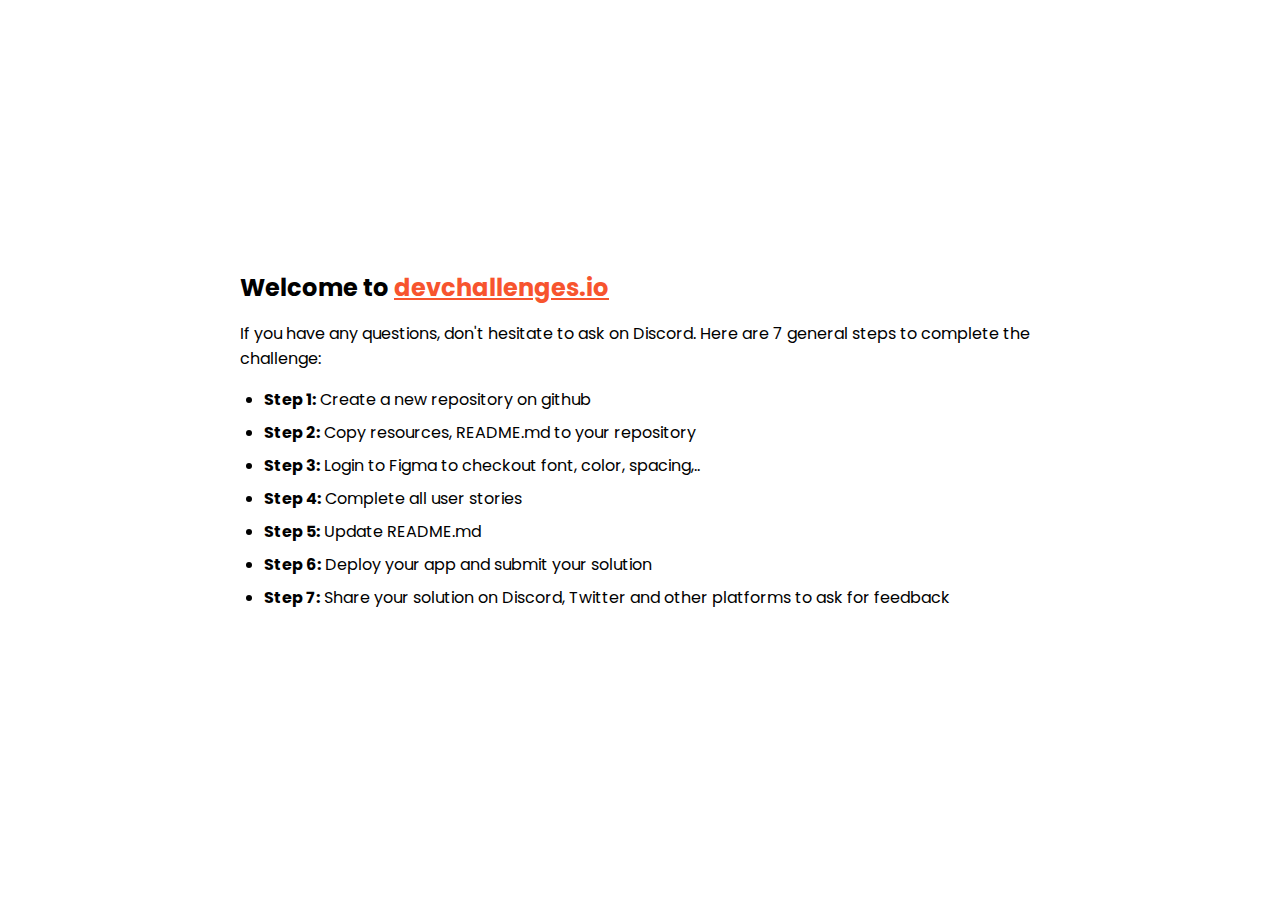
==== index.html @ e15d5da2 "First setup" ====
<!DOCTYPE html>
<html lang="en">
  <head>
    <meta charset="utf-8" />
    <meta
      name="viewport"
      content="width=device-width, initial-scale=1,
  maximum-scale=5"
    />

    <link rel="icon" href="devchallenges.png" />

    <link
      rel="shortcut icon"
      type="image/x-icon"
      href="https://devchallenges.io/"
    />

    <link
      href="https://fonts.googleapis.com/css2?family=Poppins:wght@400;500&display=swap"
      rel="stylesheet"
    />

    <title>Devchallenges</title>

    <style>
      body {
        font-family: "Poppins", sans-serif;
      }

      ul {
        padding-left: 24px;
      }

      li {
        margin-bottom: 8px;
      }

      .welcome {
        max-width: 800px;
        margin: 0 auto;
      }

      .welcome-text {
        margin-top: 30vh;
        font-weight: 500;
      }

      .welcome-text p {
        font-size: 1rem;
        font-weight: 400;
      }

      .welcome-text h1 {
        font-size: 1.5rem;
      }

      .welcome-text a {
        color: #f7542e;
      }
    </style>
  </head>
  <body>
    <div class="welcome">
      <div class="welcome-text">
        <h1>
          Welcome to
          <a href="https://devchallenges.io/" target="_blank"
            >devchallenges.io</a
          >
        </h1>

        <p>
          If you have any questions, don't hesitate to ask on Discord. Here are
          7 general steps to complete the challenge:
        </p>
      </div>

      <ul>
        <li><b>Step 1:</b> Create a new repository on github</li>
        <li><b>Step 2:</b> Copy resources, README.md to your repository</li>
        <li>
          <b>Step 3:</b> Login to Figma to checkout font, color, spacing,..
        </li>
        <li><b>Step 4:</b> Complete all user stories</li>
        <li><b>Step 5:</b> Update README.md</li>
        <li><b>Step 6:</b> Deploy your app and submit your solution</li>
        <li>
          <b>Step 7:</b> Share your solution on Discord, Twitter and other
          platforms to ask for feedback
        </li>
      </ul>
    </div>
  </body>
</html>
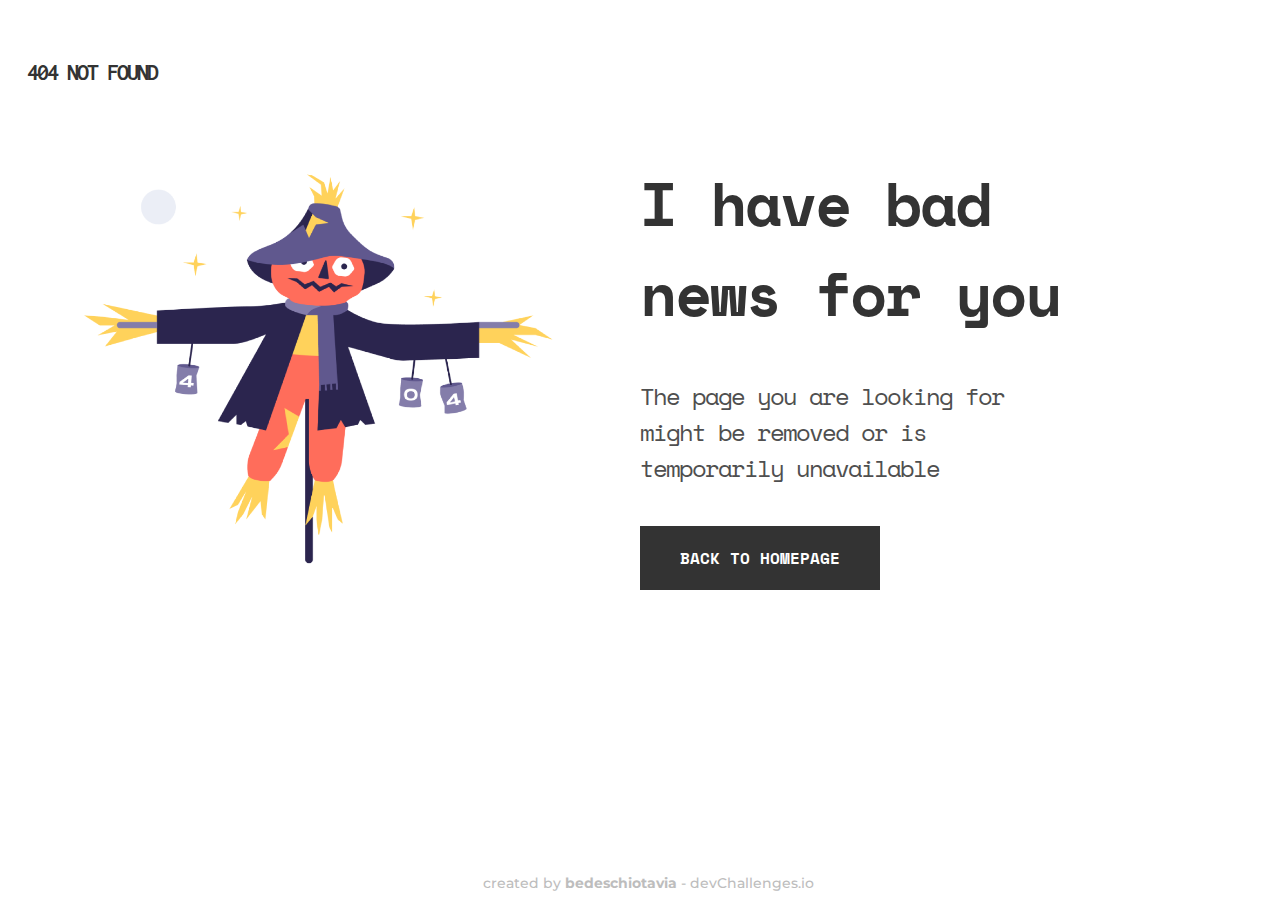
==== commit 7bc4c830: "Change index page" ====
--- a/index.html
+++ b/index.html
@@ -1,95 +1,34 @@
 <!DOCTYPE html>
 <html lang="en">
-  <head>
-    <meta charset="utf-8" />
-    <meta
-      name="viewport"
-      content="width=device-width, initial-scale=1,
-  maximum-scale=5"
-    />
+<head>
+    <title>404 NOT FUND</title>
+    <meta charset="UTF-8">
+    <meta name="viewport" content="width=device-width, initial-scale=1.0">
+    <link rel="stylesheet" href="style.css">
+    <link rel="icon" type="image/x-icon" href="/devchallenges.png">
 
-    <link rel="icon" href="devchallenges.png" />
-
-    <link
-      rel="shortcut icon"
-      type="image/x-icon"
-      href="https://devchallenges.io/"
-    />
-
-    <link
-      href="https://fonts.googleapis.com/css2?family=Poppins:wght@400;500&display=swap"
-      rel="stylesheet"
-    />
-
-    <title>Devchallenges</title>
-
-    <style>
-      body {
-        font-family: "Poppins", sans-serif;
-      }
-
-      ul {
-        padding-left: 24px;
-      }
-
-      li {
-        margin-bottom: 8px;
-      }
-
-      .welcome {
-        max-width: 800px;
-        margin: 0 auto;
-      }
-
-      .welcome-text {
-        margin-top: 30vh;
-        font-weight: 500;
-      }
-
-      .welcome-text p {
-        font-size: 1rem;
-        font-weight: 400;
-      }
-
-      .welcome-text h1 {
-        font-size: 1.5rem;
-      }
-
-      .welcome-text a {
-        color: #f7542e;
-      }
-    </style>
-  </head>
-  <body>
-    <div class="welcome">
-      <div class="welcome-text">
-        <h1>
-          Welcome to
-          <a href="https://devchallenges.io/" target="_blank"
-            >devchallenges.io</a
-          >
-        </h1>
-
-        <p>
-          If you have any questions, don't hesitate to ask on Discord. Here are
-          7 general steps to complete the challenge:
-        </p>
-      </div>
-
-      <ul>
-        <li><b>Step 1:</b> Create a new repository on github</li>
-        <li><b>Step 2:</b> Copy resources, README.md to your repository</li>
-        <li>
-          <b>Step 3:</b> Login to Figma to checkout font, color, spacing,..
-        </li>
-        <li><b>Step 4:</b> Complete all user stories</li>
-        <li><b>Step 5:</b> Update README.md</li>
-        <li><b>Step 6:</b> Deploy your app and submit your solution</li>
-        <li>
-          <b>Step 7:</b> Share your solution on Discord, Twitter and other
-          platforms to ask for feedback
-        </li>
-      </ul>
+</head>
+<body>
+    <div class="container">
+        <h4>404 NOT FOUND</h4>
+        <div class="row">
+            <div class="col">
+                <img srcset="Scarecrow-500.png 500w, Scarecrow-1079.png 1079w" sizes="(max-width:600px) 500px, 1079px" src="/Scarecrow-1079.png"  alt="Scarecrow">
+            </div>
+            <div class="col">
+                <h1>I have bad<br>news for you</h1>
+                <p>The page you are looking for<br>
+                    might be removed or is <br>
+                    temporarily unavailable</p>
+                <div class="btn-section">
+                    <a href="http://https://github.com/bedeschiotavia" target="_blank" rel="noopener noreferrer" class="btn">back to homepage</a>
+                </div>
+                
+            </div>
+        </div>
     </div>
-  </body>
-</html>
+    <footer>
+        <p>created by <a href="http://https://github.com/bedeschiotavia" target="_blank" rel="noopener noreferrer">bedeschiotavia</a> - devChallenges.io</p>
+    </footer>
+</body>
+</html>--- a/style.css
+++ b/style.css
@@ -0,0 +1,112 @@
+/*--Fonts--*/
+
+@import url('https://fonts.googleapis.com/css2?family=Inconsolata:wght@700&family=Montserrat:wght@500;700&family=Space+Mono:wght@400;700&display=swap');
+
+html {
+    position: relative;
+    min-height: 100vh;
+}
+
+body {
+    font-family: 'Space Mono', monospace;
+
+}
+
+
+/*--Typo--*/
+
+h4{
+    font-family: 'Inconsolata', monospace;
+    font-size: 1.5rem;
+    letter-spacing: -2px;
+    color: #333333;
+}
+
+h1 {
+    font-size: 3.8rem;
+    font-weight: 700;
+    letter-spacing: -2px;
+    color: #333333;
+}
+
+p {
+    font-size: 1.5rem;
+    font-weight: 400;
+    letter-spacing: -2px;
+    color:#4F4F4F;
+    ;
+}
+
+
+.container {
+    margin: auto;
+    max-width: 1440px;
+    padding: 1.2rem;
+}
+
+
+
+.row{
+    justify-content: center;
+    display: flex;
+    flex-wrap: wrap;
+}
+
+.col {
+
+    @media (min-width:768px) {
+        flex: 0 0 auto;
+        width: 50%;
+    }
+}
+
+.col img{
+    width: 100%;
+    @media (min-width:768px) {
+        flex: 0 0 auto;
+        width: 95%;
+    }
+}
+
+.btn-section {
+    margin: 60px 0;
+}
+
+.btn {
+    color: #fff;
+    background-color: #333333;
+    text-decoration: none;
+    text-transform: uppercase;
+    font-weight: 700;
+    font-size: 1rem;
+    padding: 20px 40px 20px 40px;
+    cursor: pointer;
+}
+
+.btn a:hover{
+    background-color: #60588E;
+}
+
+
+footer {
+    position: absolute;
+    bottom: 0;
+    width: 100%;
+    height: 2.5rem;
+}
+
+footer p{
+    text-align: center;
+    font-family: 'Montserrat', sans-serif;
+    font-weight: 500;
+    color: #BDBDBD;
+    font-size: 0.875rem;
+    letter-spacing: normal;
+}
+
+footer a {
+    font-weight: 700;
+    text-decoration: none;
+    color: #BDBDBD;
+    cursor: pointer;
+}